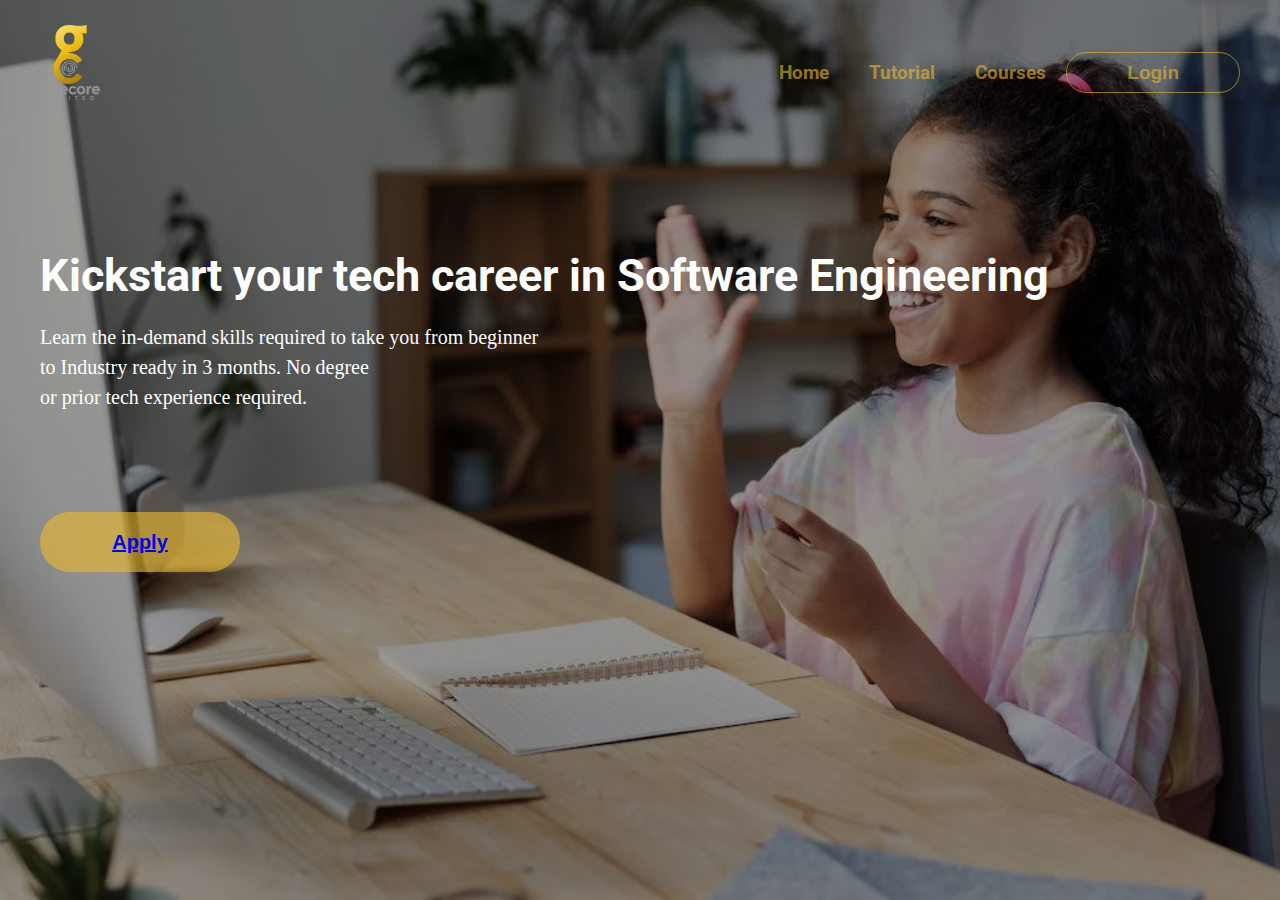
==== index.html @ c7b8759a "Training" ====
<!DOCTYPE html>
<html lang="en">
  <head>
    <meta charset="UTF-8" />
    <meta name="viewport" content="width=device-width, initial-scale=1.0" />
    <title>Geecore</title>
    <link rel="stylesheet" href="/style.css" />
  </head>
  <body>
    <div class="container">
      <!-- START OF NAVIGATION BAR -->
      <div class="nav">
        <div class="logo">
          <img src="/assets/logo.png" width="60px" alt="" />
        </div>

        <div class="menu">
          <ul class="ul">
            <li>
              <a href="/index.html">  Home </a>
            </li>
            <!-- <li><a href="#">Schools</a></li> -->
            <li><a href="/tutorial.html">Tutorial</a></li>
            <!-- <li><a href="#">FAQS</a></li> -->
            <li><a href="/table.html">Courses</a></li>
            <li>
              <button class="login"><a href="/login.html"> Login </a></button>
            </li>
            <!-- <li><a href="#">Careers</a></li> -->
            <!-- <button class="login"><a href="#"> Login </a></button> -->
          </ul>
        </div>
      </div>

      <div class="cover"></div>
      <!-- END OF NAVIGATION BAR -->
      <!-- <section class="bg-image"> -->
      <div class="body-section">
        <p class="kick-start">
          Kickstart your tech career in
          <span class="yellow"> Software Engineering</span>
        </p>
        <p class="learn">
          Learn the in-demand skills required to take you from beginner <br />
          to Industry ready in 3 months. No degree <br />
          or prior tech experience required.
        </p>
        <button class="get-started">
          <a href="/login.html"> Apply </a>
        </button>
      </div>
    </div>
    <!-- </section> -->

    <!-- <span class="alert"> 
      Hello, <br>
      Welcome to Geecore Limited
      <button onclick="welcome"> X </button>
    </span> -->
    <script src="/script.js"></script>
  </body>
</html>
---- style.css ----
@import url("https://fonts.googleapis.com/css2?family=Roboto:wght@100;300;400;700&display=swap");

* {
  margin: 0;
  padding: 0;
  box-sizing: border-box;
}
:root {
  --blue: #007bff;
  --indigo: #6610f2;
  --purple: #6f42c1;
  --pink: #e83e8c;
  --red: #dc3545;
  --orange: #fd7e14;
  --yellow: #ffc107;
  --green: #28a745;
  --teal: #20c997;
  --cyan: #17a2b8;
  --white: #fff;
  --gray: #6c757d;
  --gray-dark: #343a40;
  --primary: #17a2b8;
  --secondary: #00394f;
  --success: #28a745;
  --info: #17a2b8;
  --warning: #ffc107;
  --danger: #dc3545;
  --light: #f8f9fa;
  --dark: #343a40;
  --breakpoint-xs: 0;
  --breakpoint-sm: 576px;
  --breakpoint-md: 768px;
  --breakpoint-lg: 992px;
  --breakpoint-xl: 1200px;
  --font-family-sans-serif: "Nunito", sans-serif;
  --font-family-monospace: SFMono-Regular, Menlo, Monaco, Consolas,
    "Liberation Mono", "Courier New", monospace;
}

body {
  background-image: linear-gradient(
      to top,
      rgba(0, 0, 0, 0.4) 50%,
      rgba(0, 0, 0, 0.4) 50%
    ),
    url(/assets/background\ image.webp);
  background-position: contain;
  background-repeat: no-repeat;
  background-size: cover;
  height: 100vh;
  font-family: "Roboto", sans-serif;
}

.logo {
  margin-top: 10px;
}

/* .cover{
    background-color: rgba(0, 0, 0, 0.5);
    height: 100%;
    width: 100%;
} */
.menu {
  display: flex;
  align-items: center;
  font-size: 30px;
  font-weight: bold;
  margin-top: 25px;
}
.ul {
  display: flex;
  list-style-type: none;
}

li a {
  text-decoration: none;
  margin: 0 20px;
  color: rgba(236, 187, 43, 0.6);
  font-size: 19px;
}

.nav {
  display: flex;
  justify-content: space-between;
  padding: 15px 40px;
  width: 100%;
  /* background-color: rgba(0, 0, 0, 0.4);; */
  /* background-color: rgba(255, 255, 255, 0.5); */
}

.yellow {
 
}

.login {
  margin-top: -12px;
  font-size: 20px;
  font-weight: bold;
  text-decoration: none;
  padding: 8px 40px;
  border-color: #f8f9fa;
  border-style: solid;
  border-radius: 40px;
  background: transparent;
  border: 1px solid rgba(236, 187, 43, 0.6);
  /* background-color: rgba(255, 255, 255, 0.5); */
}

/* START OF BODY ELEMENT */
.body-section {
  color: black;
  padding-left: 40px;
}
.kick-start {
  padding-top: 130px;
  padding-bottom: 20px;
  font-size: 45px;
  font-weight: bolder;
   color: #FFFFFF;
}

.learn {
  font-size: 20px;
  font-weight: 450;
  line-height: 1.5;
  color: #FFFFFF;
  font-family: Georgia, "Times New Roman", Times, serif;
}

.get-started {
  margin-top: 100px;
  height: 60px;
  width: 200px;
  background-color: rgba(236, 187, 43, 0.6);
  color: black;
  text-decoration: none;
  border-radius: 30px;
  border-style: none;
  font-weight: 800;
  font-size: 20px;
}
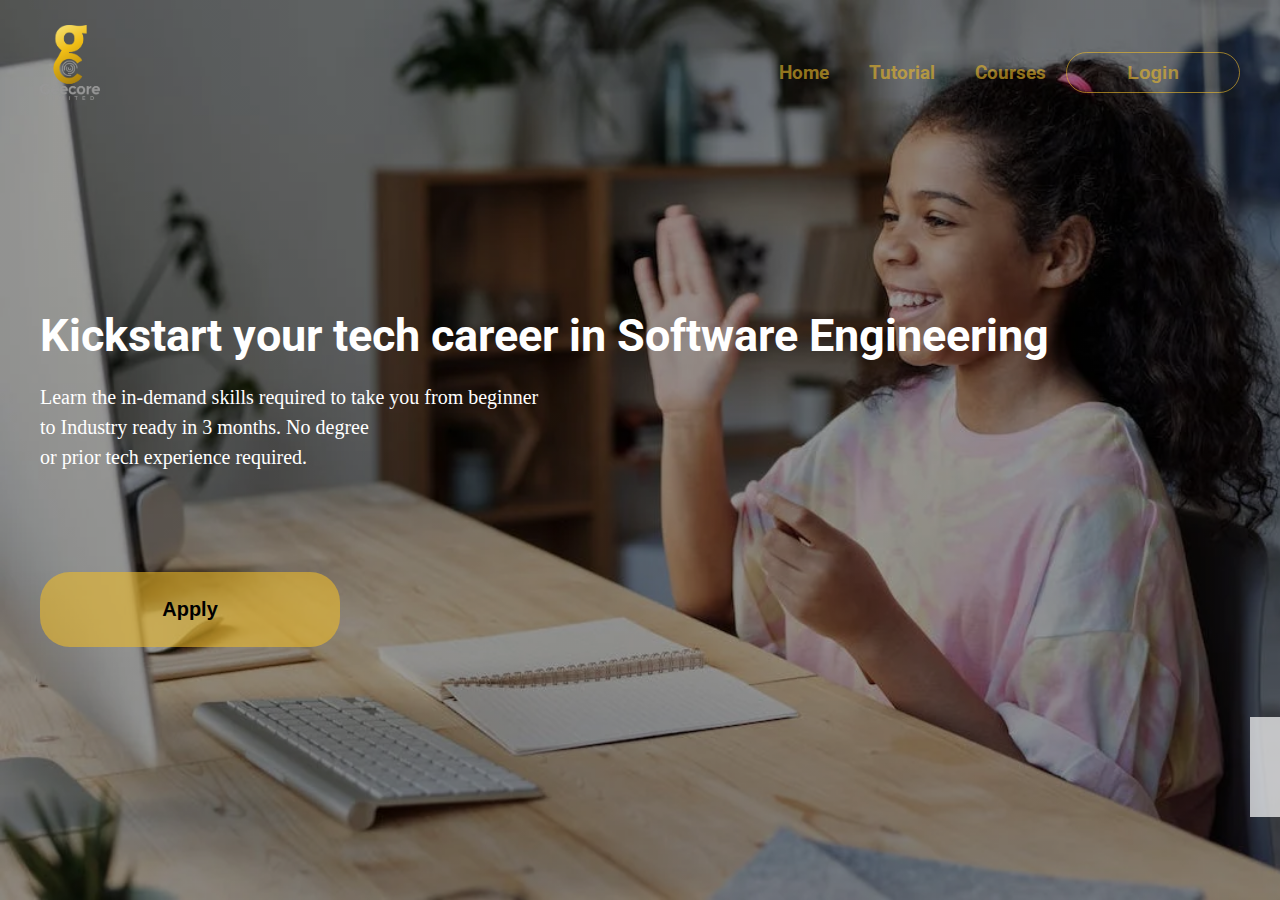
==== commit 4d01dd3e: "updated" ====
--- a/index.html
+++ b/index.html
@@ -46,17 +46,37 @@
           or prior tech experience required.
         </p>
         <button class="get-started">
-          <a href="/login.html"> Apply </a>
+          <a href="/signup.html"> Apply </a>
         </button>
       </div>
     </div>
     <!-- </section> -->
+    
 
-    <!-- <span class="alert"> 
-      Hello, <br>
-      Welcome to Geecore Limited
-      <button onclick="welcome"> X </button>
-    </span> -->
-    <script src="/script.js"></script>
+<span id="hello" > 
+  <div class="one">
+     Hello, <br> 
+     Welcome to Geecore Limited
+  </div>
+ <div class="cta"> 
+    <button class="cta-one"> <a href="/table.html"> Take a tour </a> </button>
+ </div>
+
+ <div>
+    <button class="cta-two" onclick="message()"> X </button>
+ </div>
+
+</span>
+    <script> 
+
+    let anime = document.querySelector('#hello');
+
+function message() {
+    anime.style.display ='none';
+}
+    
+    </script>
+
   </body>
+  <!-- <script src="script.js"></script> -->
 </html>
--- a/style.css
+++ b/style.css
@@ -112,7 +112,7 @@
   padding-left: 40px;
 }
 .kick-start {
-  padding-top: 130px;
+  padding-top: 190px;
   padding-bottom: 20px;
   font-size: 45px;
   font-weight: bolder;
@@ -127,10 +127,15 @@
   font-family: Georgia, "Times New Roman", Times, serif;
 }
 
+.get-started a{
+   text-decoration: none;
+   color: black;
+}
+
 .get-started {
   margin-top: 100px;
-  height: 60px;
-  width: 200px;
+  height: 75px;
+  width: 300px;
   background-color: rgba(236, 187, 43, 0.6);
   color: black;
   text-decoration: none;
@@ -138,4 +143,73 @@
   border-style: none;
   font-weight: 800;
   font-size: 20px;
-}
+  /* transition */
+  transition: width 2s, height 4s;
+  animation-name: button;
+  animation-duration: 9s;
+}
+
+@keyframes button{
+  0%{
+    background-color:rgba(236, 187, 43, 0.6);
+  }
+
+  25%{
+    background-color: rgba(255, 255, 255, 0.4);;
+  }
+
+  50%{
+    background-color: rgba(236, 187, 43, 0.6);
+  }
+
+  75%{
+    background-color:rgba(236, 187, 43, 0.6);
+  }
+
+  100%{
+    background-color: #f8f9fa;
+  }
+}
+
+#hello{
+  display: flex;
+  align-items: center;
+  margin-top: 70px;
+  margin-left: 1250px;
+  padding-left: 30px;
+  height: 100px;
+  width: 630px;
+  color: black;
+  background-color:rgba(255, 255, 255, 0.7);
+
+.one{
+  margin-right: 100px;
+  font-size: 20px
+}
+
+.cta-one{
+  margin-right: 70px;
+  font-size: 25px;
+  margin-right: 30px;
+  height: 50px;
+  width: 155px;
+  list-style: none;
+  border-radius: 10px;
+  border-style: none;
+  background-color: ;
+}
+
+.cta-one a {
+text-decoration: none;
+}
+
+.cta-two{
+  margin-right: 20px;
+  font-size: 40px;
+  background-color: red;
+}
+
+.hello{
+
+}
+
